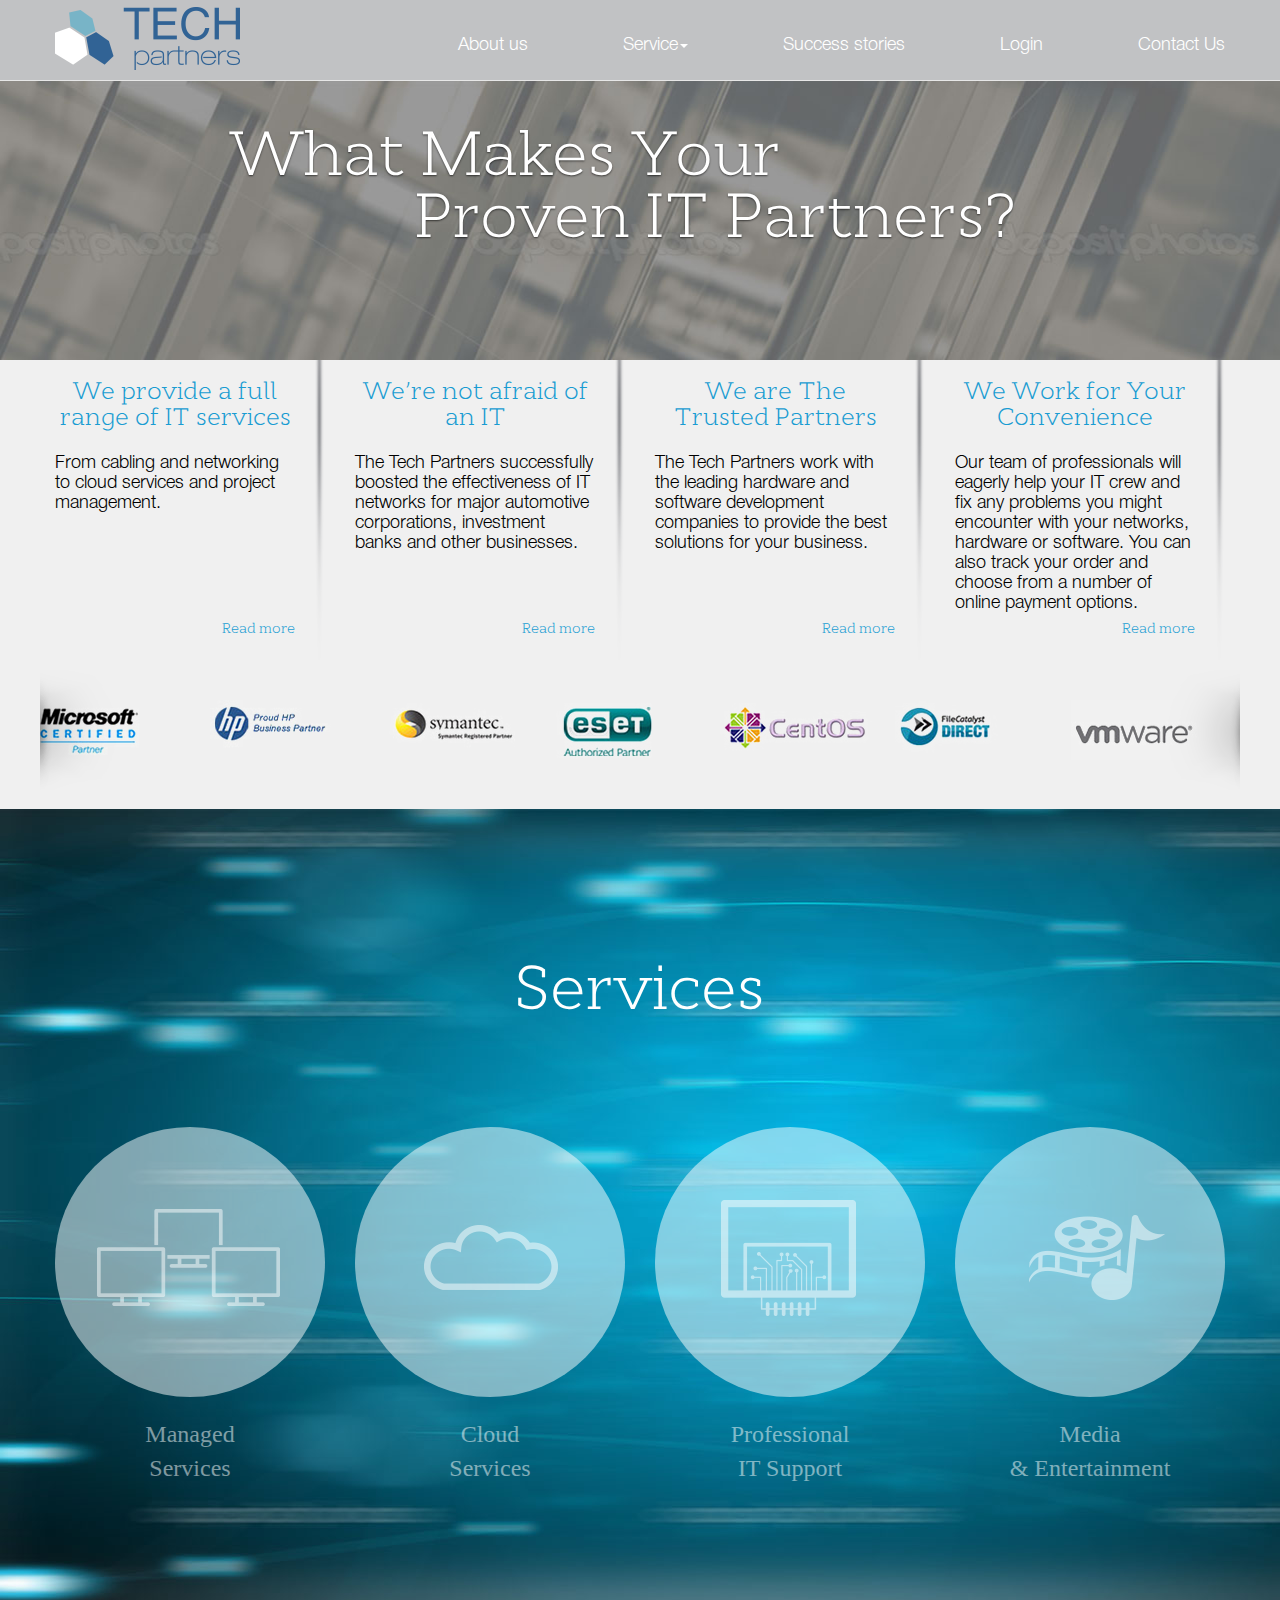
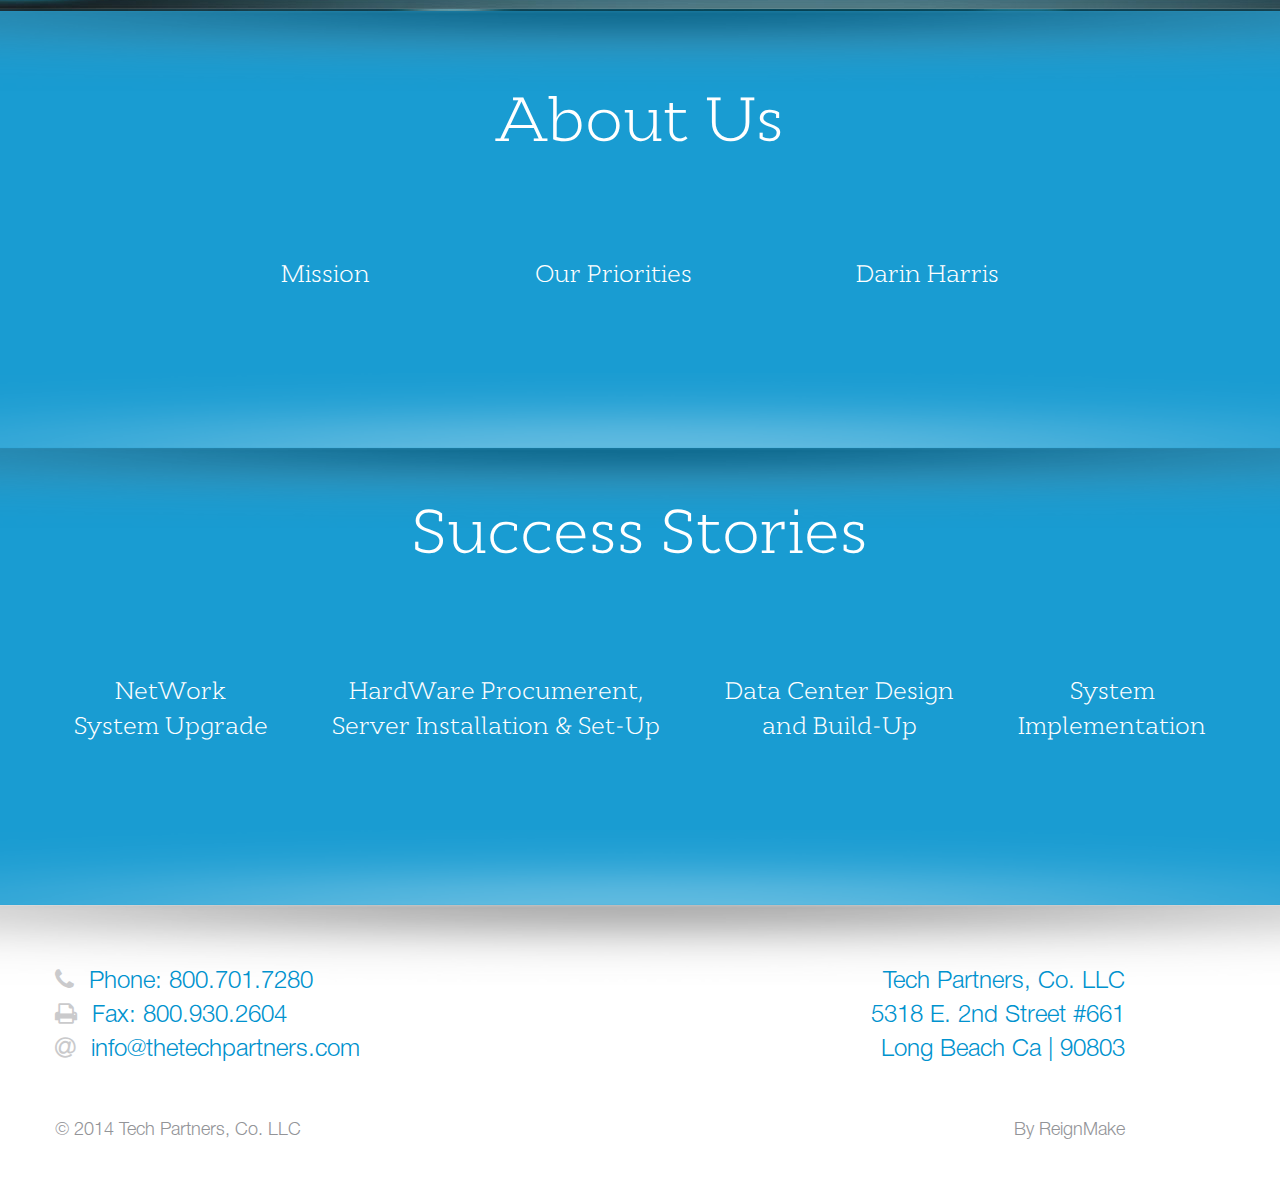
==== index.html @ 950ab68a "links" ====
<!DOCTYPE html>
<html lang="en">
  <head>
    <meta charset="utf-8">
    <meta http-equiv="X-UA-Compatible" content="IE=edge">
    <meta name="viewport" content="width=device-width, initial-scale=1">
    <title>homepage</title>

    <!-- Bootstrap -->
    <link href="css/bootstrap.min.css" rel="stylesheet">
<link href="css/style.css" rel="stylesheet">
<link href="css/animate.css" rel="stylesheet">
<link href="css/flexslider.css" rel="stylesheet">
<link href="css/yamm.css" rel="stylesheet">
<!-- Custom styles for this template -->
    <link href="css/carousel/carousel.css" rel="stylesheet">
<link href="http://maxcdn.bootstrapcdn.com/font-awesome/4.2.0/css/font-awesome.min.css" rel="stylesheet">
    <!-- HTML5 Shim and Respond.js IE8 support of HTML5 elements and media queries -->
    <!-- WARNING: Respond.js doesn't work if you view the page via file:// -->
    <!--[if lt IE 9]>
      <script src="https://oss.maxcdn.com/html5shiv/3.7.2/html5shiv.min.js"></script>
      <script src="https://oss.maxcdn.com/respond/1.4.2/respond.min.js"></script>
    <![endif]-->
  </head>
  <body>
    <div class="page">
		<div class="menu-fixed">
		<nav class="navbar yamm navbar-default navbar-fixed-top" role="navigation">
		  <div class="container">
			<!-- Brand and toggle get grouped for better mobile display -->
			<div class="navbar-header">
			  <button type="button" class="navbar-toggle collapsed" data-toggle="collapse" data-target="#bs-example-navbar-collapse-1">
				<span class="sr-only">Toggle navigation</span>
				<span class="icon-bar"></span>
				<span class="icon-bar"></span>
				<span class="icon-bar"></span>
			  </button>
			  <a class="navbar-brand" href="index.html"><img src="images/logo.png" /></a>
			</div>

			<!-- Collect the nav links, forms, and other content for toggling -->
			<div class="collapse navbar-collapse" id="bs-example-navbar-collapse-1">
			 
			  <ul class="nav navbar-nav navbar-right">
				<li><a href="about_us.html">About us</a></li>
				<li class="dropdown yamm-fw">
				  <a href="#" class="dropdown-toggle" data-toggle="dropdown">Service<span class="caret"></span></a>
				  <ul class="dropdown-menu" role="menu">
					<li>
						<div class="row">
							<div class="col-sm-3">
								<h3>Managed Services</h3>
								<ul>
									<li><a href="#">Network Assessment</a></li>
									<li><a href="#">Back-Up Systems</a></li>
									<li><a href="#">Network / Server Monitoring & Maintenance</a></li>
									<li><a href="#">IT Administration</a></li>
									
								</ul>
							</div>
							<div class="col-sm-3">
								<h3>Cloud Services</h3>
								<ul>
									<li><a href="#">Email Hosting</a></li>
									<li><a href="#">Web Hosting</a></li>
									<li><a href="#">Mobile Hosting</a></li>
									<li><a href="#">Apps Hosting</a></li>
									<li><a href="#">Amazon EC2 Instances</a></li>
									<li><a href="#">Amazon Transcoding Services</a></li>
									<li><a href="#">Amazon management</a></li>
									
								</ul>
							</div>
							<div class="col-sm-3">
								<h3>Professional IT Support</h3>
								<ul>
									<li><a href="#">Audit & Review</a></li>
									<li><a href="#">Server Virtualization</a></li>
									<li><a href="#">Cabling & Netwotk Building</a></li>
									<li><a href="#">Firewalls & Network Intrusions</a></li>
									<li><a href="#">Enterprise Project Management</a></li>
									<li><a href="#">Microsoft SharePoint</a></li>
									<li><a href="#">Custom Apps Development</a></li>
									<li><a href="#">Accounting package integration</a></li>
									<li><a href="#">Data center moving</a></li>
									<li><a href="#">Data center construction</a></li>
									<li><a href="#">Mobile app development</a></li>
								</ul>
							</div>
							<div class="col-sm-3">
								<h3>Media & Entertainment</h3>
								<ul>
									<li><a href="#">Pre/Post Production Apps</a></li>
									<li><a href="#">AVID WorkFlow</a></li>
									<li><a href="#">Scheduling & Asset Management Software</a></li>
									
								</ul>
							</div>
						</div>
					
					</li>
				  </ul>
				</li>
				<li><a href="#">Success stories</a></li>
				<li><a href="#">Login</a></li>
				<li><a href="#">Contact Us</a></li>
			  </ul>
			</div><!-- /.navbar-collapse -->
		  </div><!-- /.container-fluid -->
		</nav>
		</div>
<!-- slider start -->
<div class="slider">
	<div id="myCarousel" class="carousel slide" data-ride="carousel">
      <!-- Indicators -->
      <!--<ol class="carousel-indicators">
        <li data-target="#myCarousel" data-slide-to="0" class="active"></li>
        <li data-target="#myCarousel" data-slide-to="1"></li>
        <li data-target="#myCarousel" data-slide-to="2"></li>
      </ol>-->
      <div class="carousel-inner">
        <div class="item active">
          <img src="images/slide1.jpg" alt="First slide">
          <div class="container">
            <div class="carousel-caption animated fadeInDown">
              <h1>What Makes Your<br />                                 
					<span>Proven IT Partners?</span></h1>
              
            </div>
          </div>
        </div>
        <div class="item">
          <img src="images/slide1.jpg" alt="Second slide">
          <div class="container">
            <div class="carousel-caption animated fadeInDown">
              <h1>Another example headline.</h1>
              
            </div>
          </div>
        </div>
        <div class="item">
          <img src="images/slide1.jpg" alt="Third slide">
          <div class="container">
            <div class="carousel-caption animated fadeInDown">
              <h1>Another example headline.</h1>
            </div>
          </div>
        </div>
      </div>
     <!-- <a class="left carousel-control" href="#myCarousel" role="button" data-slide="prev"><span class="glyphicon glyphicon-chevron-left"></span></a>
      <a class="right carousel-control" href="#myCarousel" role="button" data-slide="next"><span class="glyphicon glyphicon-chevron-right"></span></a>-->
    </div><!-- /.carousel -->
</div>
	<section class="column-4">
		<div class="container">
		<div class="row">
			<div class="col-sm-3">
				<div class="column-inner">
				<h3>We provide a full range of IT services</h3>
				<p>From cabling and networking to cloud services and project management.</p>
				<div class="readmore">
					<a href="#">Read more</a>
				</div>
				</div>
			</div>
			<div class="col-sm-3">
			<div class="column-inner">
				<h3>We’re not afraid of an IT</h3>
				<p>The Tech Partners successfully boosted the effectiveness of IT networks for major automotive corporations, investment banks and other businesses.</p>
				<div class="readmore">
					<a href="#">Read more</a>
				</div>
			</div>
			</div>
			<div class="col-sm-3">
			<div class="column-inner">
				<h3>We are The Trusted Partners</h3>
				<p>The Tech Partners work with the leading hardware and software development companies to provide the best solutions for your business.</p>
				<div class="readmore">
					<a href="#">Read more</a>
				</div>
			</div>
			</div>
			<div class="col-sm-3">
			<div class="column-inner">
				<h3>We Work for Your Convenience</h3>
				<p>Our team of professionals will eagerly help your IT crew and fix any problems you might encounter with your networks, hardware or software.
You can also track your order and choose from a number of online payment options.</p>
				<div class="readmore">
					<a href="#">Read more</a>
				</div>
			</div>
			</div>
		</div>
		</div>
		<!-- brand start -->
		<div class="container">
			<div class="row">
			<div class="slider-wrap">
				<!-- Place somewhere in the <body> of your page -->
					<div class="flexslider">
					  <ul class="slides">
						<li>
						  <img src="images/partners/ms.png" />
						</li>
						<li>
						  <img src="images/partners/hp.png" />
						</li>
						<li>
						 <img src="images/partners/sym.png" />
						</li>
						<li>
						  <img src="images/partners/nod.png" />
						</li>
						<li>
						  <img src="images/partners/centos.png" />
						</li>
						<li>
						  <img src="images/partners/direct.png" />
						</li>
						<li>
						  <img src="images/partners/vm.png" />
						</li>
						<li>
						  <img src="images/partners/sw.png" />
						</li>
						<li>
						  <img src="images/partners/dell.png" />
						</li>
						<!-- items mirrored twice, total of 12 -->
					  </ul>
					  <div class="shadow-l"></div>
					  <div class="shadow-r"></div>
					</div>
			</div>
			</div>
		</div>
	</section>	
	<section class="service">
		<div class="container">
			<div class="row">
				<h2>Services</h2>
				<div class="col-sm-3">
					<div class="s-inner">
						<div class="r-block"><a href="#"><img src="images/managed.png" /></a></div>
						<div class="s-name">
							<a href="#">Managed<br /> Services</a>
						</div>
					</div>
				</div>
				<div class="col-sm-3">
					<div class="s-inner">
						<div class="r-block"><a href="#"><img src="images/cloud.png" /></a></div>
						<div class="s-name">
							<a href="#">Cloud <br />Services</a>
						</div>
					</div>
				</div>
				<div class="col-sm-3">
					<div class="s-inner">
						<div class="r-block"><a href="#"><img src="images/it.png" /></a></div>
						<div class="s-name">
							<a href="#">Professional<br />IT Support</a>
						</div>
					</div>
				</div>
				<div class="col-sm-3">
					<div class="s-inner">
						<div class="r-block"><a href="#"><img src="images/media.png" /></a></div>
						<div class="s-name">
							<a href="#">Media<br />& Entertainment</a>
						</div>
					</div>
				</div>
			</div>
		</div>
	</section>
	<section class="about-section">
	<div class="a-shadow"></div>
	<div class="container">
	<div class="row">
		<div class="about">
			<h2>About Us</h2>
			<div class="a-link"><a href="#">Mission</a></div>
			<div class="a-link"><a href="#">Our Priorities</a></div>
			<div class="a-link"><a href="#">Darin Harris</a></div>
		</div>
		
	</div>
	</div>
	<div class="a-light"></div>
	<div class="s-story">
	
		<div class="container">
			<div class="row">
				<h2>Success Stories</h2>
				<div class="s-link"><a href="#">NetWork <br />System Upgrade</a></div>
			<div class="s-link"><a href="#">HardWare Procumerent,<br />Server Installation & Set-Up</a></div>
			<div class="s-link"><a href="#">Data Center Design<br />and Build-Up</a></div>
			<div class="s-link"><a href="#">System<br />Implementation</a></div>
			</div>
		</div>
		<div class="a-light"></div>
	</div>
	</section>
	<section class="bottom">
		<div class="footer">
			<div class="container">
				<div class="row">
					<div class="col-sm-6">
						<div class="f-col">
							<p><i class="fa fa-phone"></i>Phone: 800.701.7280</p>
							<p><i class="fa fa-print"></i>Fax: 800.930.2604</p>
							<p><i class="fa fa-at"></i>info@thetechpartners.com</p>
							<div class="copy">© 2014 Tech Partners, Co. LLC</div>
						</div>
					</div>
					<div class="col-sm-6">
						<div class="f-col right">
							<p>Tech Partners, Co. LLC</p>
							<p>5318 E. 2nd Street #661</p>
							<p>Long Beach Ca | 90803</p>
							<div class="by">By ReignMake</div>
						</div>
					</div>
				</div>
			</div>
		</div>
	</section>

</div><!-- .page -->

    <!-- jQuery (necessary for Bootstrap's JavaScript plugins) -->
    <script src="https://ajax.googleapis.com/ajax/libs/jquery/1.11.1/jquery.min.js"></script>
	<script type="text/javascript" src="js/jquery.flexslider.js"></script>
    <!-- Include all compiled plugins (below), or include individual files as needed -->
    <script src="js/bootstrap.min.js"></script>
	
	<script src="js/script.js"></script>
  </body>
</html>
---- css/style.css ----
@font-face {
  font-family: 'CSP_light';
  src: url('../fonts/CynthoSlabPro-Light.otf'); /* IE9 Compat Modes */
}
@@font-face {
  font-family: 'CSP_EL';
  src: url('../fonts/CynthoSlabPro-ExtraLight.otf'); /* IE9 Compat Modes */
}
@@font-face {
  font-family: 'CSP_SB';
  src: url('../fonts/CynthoSlabPro-SemiBold.otf'); /* IE9 Compat Modes */
}
@font-face {
    font-family: HelveticaNeueL; /* Имя шрифта */
    src: url(../fonts/HelveticaNeueCyr-Light.otf); /* Путь к файлу со шрифтом */
   }
   
html,body,body div,span,object,iframe,h1,h2,h3,h4,h5,h6,p,blockquote,pre,abbr,address,cite,code,del,dfn,em,img,ins,kbd,q,samp,small,strong,sub,sup,var,b,i,dl,dt,dd,ol,ul,li,fieldset,form,label,legend,table,caption,tbody,tfoot,thead,tr,th,td,article,aside,canvas,details,figcaption,figure,footer,header,hgroup,menu,nav,section,summary,time,mark,audio,video{border:0;font-size:100%;vertical-align:baseline;margin:0;padding:0}article,aside,details,figcaption,figure,footer,header,hgroup,menu,nav,section{display:block}blockquote,q{quotes:none}blockquote:before,blockquote:after,q:before,q:after{content:none}ins{background-color:#ff9;color:#000;text-decoration:none}mark{background-color:#ff9;color:#000;font-style:italic;font-weight:700}del{text-decoration:line-through}abbr[title],dfn[title]{border-bottom:1px dotted;cursor:help}table{border-collapse:collapse;border-spacing:0}hr{display:block;height:1px;border:0;border-top:1px solid #ccc;margin:1em 0;padding:0}input,select{vertical-align:middle}
 
/* Minimal base styles
More Info: https://github.com/paulirish/html5-boilerplate/blob/362d0b7/css/style.css
*/
html{-ms-text-size-adjust:100%;-webkit-text-size-adjust:100%;overflow-y:scroll}
a:link{-webkit-tap-highlight-color:#FF5E99}
a:hover,a:active{outline:none}
a,a:active,a:visited{color:#607890}
a:hover{color:#036}
ul,ol{margin-left:2em}
ol{list-style-type:decimal}
nav ul,nav li{list-style:none;list-style-image:none;margin:0}
small{font-size:85%}
b,strong,th{font-weight:700}
td{vertical-align:top}
sub,sup{font-size:75%;line-height:0;position:relative}
sup{top:-.5em}
sub{bottom:-.25em}
pre{padding:15px;white-space:pre-wrap;word-wrap:break-word}
.ie6 legend,.ie7 legend{margin-left:-7px}
button,input,select,textarea{font-family:sans-serif;font-size:100%;margin:0;overflow:visible;vertical-align:baseline;width:auto}
textarea{overflow:auto;vertical-align:text-top}
label,input[type=button],input[type=submit],input[type=image],button{cursor:pointer}
input::-moz-focus-inner,button::-moz-focus-inner{border:0;padding:0}
input:invalid,textarea:invalid{-moz-box-shadow:0 0 5px red;-webkit-box-shadow:0 0 5px red;border-radius:1px;box-shadow:0 0 5px red}
.no-boxshadow input:invalid,.no-boxshadow textarea:invalid{background-color:#f0dddd}
.ie7 img{-ms-interpolation-mode:bicubic}
 
/* ------------------------- Backgrounds */
/*body {background:url("../images/im_bg.gif") left top repeat;}*/
 
/* ------------------------- Generic */
body {
    /*color:#ffffff;*/
	
}
.clear {clear:both;}
img { /* Needed for mobile */
    display:block;
    margin-left:auto;
    margin-right:auto;
    max-width:100%;
}
 
/* ------------------------- Typography */
strong {font-weight:bold;}
p {}
h1 {}
h2 {}
h3 {}
h4 {}
h5 {}
h6 {}
address {}
pre, code {font-family: monospace;}
 
/* Links */
a, a:visited, a:active {}
a:hover {}
 
/* ------------------------- Forms */
input {}
select {}
label {}
 
/* ------------------------- Lists */
 
/* ------------------------- Layout */
.navbar-default{
	background:#c1c2c4;
	min-height:80px;
}
.navbar-default .navbar-nav>li>a{
	padding-top: 35px;
padding-left: 80px;
color:#fff;
font-family: HelveticaNeueL;
font-size:18px;
}
.navbar-default .navbar-nav>li>a:hover{
	color:#0092ce;
}
.navbar-default .navbar-nav>.open>a, .navbar-default .navbar-nav>.open>a:hover, .navbar-default .navbar-nav>.open>a:focus{
	background:transparent;
	color:#0092ce;
}
.dropdown-menu{
	background-color:#35a2d0;
	padding:20px 60px;
}
.dropdown-menu>li>a{
	color:#fff;
	font-size:16px;
	font-family: HelveticaNeueL;
}
.dropdown-menu>li>a:hover, .dropdown-menu>li>a:focus{
	color: #262626;
text-decoration: none;
background-color: transparent;
}
.navbar-nav>li>.dropdown-menu li ul{
	list-style:initial;
	list-style-type:square;
}
.navbar-nav>li>.dropdown-menu li ul li{
	list-style:initial;
	list-style-type:disk;
	color:#fff;
	padding:10px 0px;
}
.navbar-nav>li>.dropdown-menu li ul li a{
	color:#fff;
	font-size:16px;
	font-family: HelveticaNeueL;
	line-height:16px;
}
.navbar-nav>li>.dropdown-menu li h3{
	color:#fff;
	font-size:24px;
	font-family: 'CSP_light';
	display:block;
	height:65px;
	line-height:20px;
}
.slider{
	position:relative;
	margin-top:80px;
}
.shadow-l, .shadow-r{
	position:absolute;
	z-index:99;
	width:80px;
	height:140px;
	
}
.shadow-l{
	background:url(../images/shadow-l.png)no-repeat;
	left:0px;
	top: 10px;
}
.shadow-r{
	background:url(../images/shadow-r.png)no-repeat;
	right:0px;
	top: 10px;
}
.carousel-caption{
top:10%;
text-align:left;
	
}
.carousel-caption h1{
	color:#fff;
	font-size:62px;
	font-family: 'CSP_light';
	line-height:62px;
	padding-left: 10%;
}
.carousel-caption h1 span{
	padding-left:20%;
}
.column-4{
	background:#f0f0f0;
}
.column-inner{
	background:url(../images/inner-stripe.png)no-repeat right top;
	padding-right:30px;
	padding-top:20px;
	min-height:300px;
	position:relative;
}
.column-inner h3{
	font-size:24px;
	color:#199cd2;
	text-align:center;
	font-family: 'CSP_light';
	margin-bottom:20px;
}
.column-inner p{
	color:#000;
	font-size:18px;
	 font-family: HelveticaNeueL;
	 line-height:20px;
}
.readmore{
	position:absolute;
	bottom:20px;
	right:30px;
}
.readmore a{
	font-size:14px;
	font-family: 'CSP_light';
	color:#199cd2;
}
.slider-wrap {
overflow: hidden;
}
.service{
	background:url(../images/service-bg.jpg);
	padding-top:150px;
	padding-bottom:125px;
}
.service h2{
	font-size:62px;
	text-align:center;
	color:#fff;
	font-family: 'CSP_light';
	font-weight:normal;
	margin-bottom:100px;
}
.r-block{
	background:rgba(255,255,255,0.5);
	border-radius:50%;
	max-width:270px;
	max-height:270px;
	height:270px;
	margin:0px auto;
}
.r-block img{
	opacity:0.5;
	max-width:100%;
}
.s-name{
	text-align:center;
	margin-top:20px;
}
.s-name a{
	color:rgba(255,255,255,0.5);
	font-size:24px;
	font-family: 'CSP_SB';
}
.s-name a:hover{
	text-decoration:none;
}
.s-inner:hover .r-block img{
	opacity:1;
}
.s-inner:hover .s-name a{
	color:rgba(255,255,255,1);
}
.about-section{
	background:#199cd2;
	padding-top:130px;
}
.a-shadow{
	background:url(../images/a-shadow.png)no-repeat center top;
	margin-top:-130px;
	height:80px;
	width:100%;
}
.about{
	text-align:center;
	
}
.a-light{
	background:url(../images/light.png)no-repeat center bottom;
	height:80px;
	}
.about h2{
	font-size:62px;
	text-align:center;
	color:#fff;
	font-family: 'CSP_light';
	font-weight:300;
	margin-bottom: 25px;
	
}
.a-link{
	display:inline-block;
	padding:75px 0px;
}
.a-link a{
	color:#fff;
	font-size:24px;
	font-family: 'CSP_light';
	padding:0px 80px;
}
.a-link a:hover{text-decoration:none;}
.a-link:hover{
	background:url(../images/a-hover.png)no-repeat center bottom;
	
}
.s-story{
	padding-top:55px;
	background:url(../images/a-shadow.png)no-repeat center top;
	text-align:center;
	padding-bottom:20px;
}
.s-story .a-light{
	margin-bottom:-20px;
}
.s-story h2{
	font-size:62px;
	text-align:center;
	color:#fff;
	font-family: 'CSP_light';
	font-weight:300;
	margin-bottom: 25px;
}
.s-link{
	display:inline-block;
	padding:80px 30px;
	text-align:center;
}
.s-link:hover{
	background:url(../images/s-hover.png)no-repeat center bottom;
}
.s-link a{
	color:#fff;
	font-size:24px;
	font-family: 'CSP_light';
	
}
.s-link a:hover{text-decoration:none;}
.a-content{
	margin-top:80px;
	overflow:hidden;
}
.a-wrap{
	overflow:hidden;
	padding-top:70px;
	padding-bottom:200px;
	height: 715px;
	position:relative;
}
.a-wrap h2{
	text-align:center;
	font-size:62px;
	color:#199cd2;
	font-family: 'CSP_light';
	margin-bottom:100px;
}
.a-wrap p{
	font-size:24px;
	color:#010101;
	font-family: HelveticaNeueL;
	line-height:24px;
}
.a-left{
	background:url(../images/a-wrap-bg-l.png)no-repeat left top;
}
.a-right{
	background:url(../images/a-wrap-bg-r.png)no-repeat right top;
}
.ab-shadow{
	background:url(../images/ab-shadow.png)no-repeat center top;
	
	height:80px;
	width:100%;
}
.a-ligth{
	background:url(../images/ab-light.png)no-repeat center bottom;
	height:200px;
	margin-top:-200px;
	position:relative;
}
.bottom{
	min-height:200px;
	background:url(../images/a-shadow.png)no-repeat center top;
}
.footer{
	padding-top:60px;
}
.f-col p{
	font-size:24px;
	font-family: HelveticaNeueL;
	color:#0092ce;
}
.f-col p .fa{
	color:#cacacc;
	margin-right:15px;
}
.f-col.right{
	text-align:right;
	padding-right:100px;
}
.copy, .by{
	margin-top:50px;
	color:#939498;
	font-size:18px;
	font-family: HelveticaNeueL;
}
/* ------------------------- Popups */
 
/* ------------------------- Media Queries */
 
/* ---------------------------------------------------------------------------- */
/* MEDIA QUERIES -------------------------------------------------------------- */
/* ---------------------------------------------------------------------------- */
 
/**
 * Print styles.
 *
 * Inlined to avoid required HTTP connection: www.phpied.com/delay-loading-your-print-css/
 */
@media print {
  * { background: transparent !important; color: black !important; text-shadow: none !important; filter:none !important;
  -ms-filter: none !important; } /* Black prints faster: sanbeiji.com/archives/953 */
  a, a:visited { color: #444 !important; text-decoration: underline; }
  a[href]:after { content: " (" attr(href) ")"; }
  abbr[title]:after { content: " (" attr(title) ")"; }
  .ir a:after, a[href^="javascript:"]:after, a[href^="#"]:after { content: ""; }  /* Don't show links for images, or javascript/internal links */
  pre, blockquote { border: 1px solid #999; page-break-inside: avoid; }
  thead { display: table-header-group; } /* css-discuss.incutio.com/wiki/Printing_Tables */
  tr, img { page-break-inside: avoid; }
  img { max-width: 100% !important; }
  @page { margin: 0.5cm; }
  p, h2, h3 { orphans: 3; widows: 3; }
  h2, h3{ page-break-after: avoid; }
}
@media (min-width: 768px){


}
@media (min-width: 992px){

	
}
 @media (min-width: 1200px){
	
	
 }
 
/* Smartphones (portrait) ----------- */
@media only screen 
and (max-width : 320px) {
    /* Styles */
 .a-left, .a-right{background:none;}
}

 
/* Smartphones (landscape) ----------- */
@media only screen 
and (min-width : 321px)
and (max-width : 480px) {
    /* Styles */
	.a-left, .a-right{background:none;}
}
 
/* iPads (portrait) ----------- */
@media only screen 
and (min-width : 481px)
and (max-width : 768px) {
    /* Styles */
.a-left, .a-right{background:none;}
 
 
}

 
/* iPads (landscape) ----------- */
@media only screen 
and (min-width : 769px) 
and (max-width : 1024px) {
    /* Styles */
 
}
 
/* Larger screens ----------- */
@media only screen 
and (min-width : 1024px) {
    /* Styles */
 	
}
---- css/yamm.css ----
/*!
 * Yamm!3 - Yet another megamenu for Bootstrap 3
 * http://geedmo.github.com/yamm3
 * 
 * @geedmo - Licensed under the MIT license
 */
.yamm .nav,
.yamm .collapse,
.yamm .dropup,
.yamm .dropdown {
  position: static;
}
.yamm .container {
  position: relative;
}
.yamm .dropdown-menu {
  left: auto;
}
.yamm .yamm-content {
  padding: 20px 30px;
}
.yamm .dropdown.yamm-fw .dropdown-menu {
  left: 0;
  right: 0;
}
---- css/carousel/carousel.css ----
/* GLOBAL STYLES
-------------------------------------------------- */
/* Padding below the footer and lighter body text */

body {
  padding-bottom: 40px;
  color: #5a5a5a;
}



/* CUSTOMIZE THE NAVBAR
-------------------------------------------------- */

/* Special class on .container surrounding .navbar, used for positioning it into place. */
.navbar-wrapper {
  position: absolute;
  top: 0;
  right: 0;
  left: 0;
  z-index: 20;
}

/* Flip around the padding for proper display in narrow viewports */
.navbar-wrapper > .container {
  padding-right: 0;
  padding-left: 0;
}
.navbar-wrapper .navbar {
  padding-right: 15px;
  padding-left: 15px;
}
.navbar-wrapper .navbar .container {
  width: auto;
}


/* CUSTOMIZE THE CAROUSEL
-------------------------------------------------- */

/* Carousel base class */
.carousel {
  height: 280px;
  
}
/* Since positioning the image, we need to help out the caption */
.carousel-caption {
  z-index: 10;
}

/* Declare heights because of positioning of img element */
.carousel .item {
  height: 280px;
  background-color: #777;
}
.carousel-inner > .item > img {
  position: absolute;
  top: 0;
  left: 0;
  min-width: 100%;
  height: 280px;
}



/* MARKETING CONTENT
-------------------------------------------------- */

/* Center align the text within the three columns below the carousel */
.marketing .col-lg-4 {
  margin-bottom: 20px;
  text-align: center;
}
.marketing h2 {
  font-weight: normal;
}
.marketing .col-lg-4 p {
  margin-right: 10px;
  margin-left: 10px;
}


/* Featurettes
------------------------- */

.featurette-divider {
  margin: 80px 0; /* Space out the Bootstrap <hr> more */
}

/* Thin out the marketing headings */
.featurette-heading {
  font-weight: 300;
  line-height: 1;
  letter-spacing: -1px;
}



/* RESPONSIVE CSS
-------------------------------------------------- */

@media (min-width: 768px) {

  /* Navbar positioning foo */
  .navbar-wrapper {
    margin-top: 20px;
  }
  .navbar-wrapper .container {
    padding-right: 15px;
    padding-left: 15px;
  }
  .navbar-wrapper .navbar {
    padding-right: 0;
    padding-left: 0;
  }

  /* The navbar becomes detached from the top, so we round the corners */
  .navbar-wrapper .navbar {
    border-radius: 4px;
  }

  /* Bump up size of carousel content */
  .carousel-caption p {
    margin-bottom: 20px;
    font-size: 21px;
    line-height: 1.4;
  }

  .featurette-heading {
    font-size: 50px;
  }
}

@media (min-width: 992px) {
  .featurette-heading {
    margin-top: 120px;
  }
}
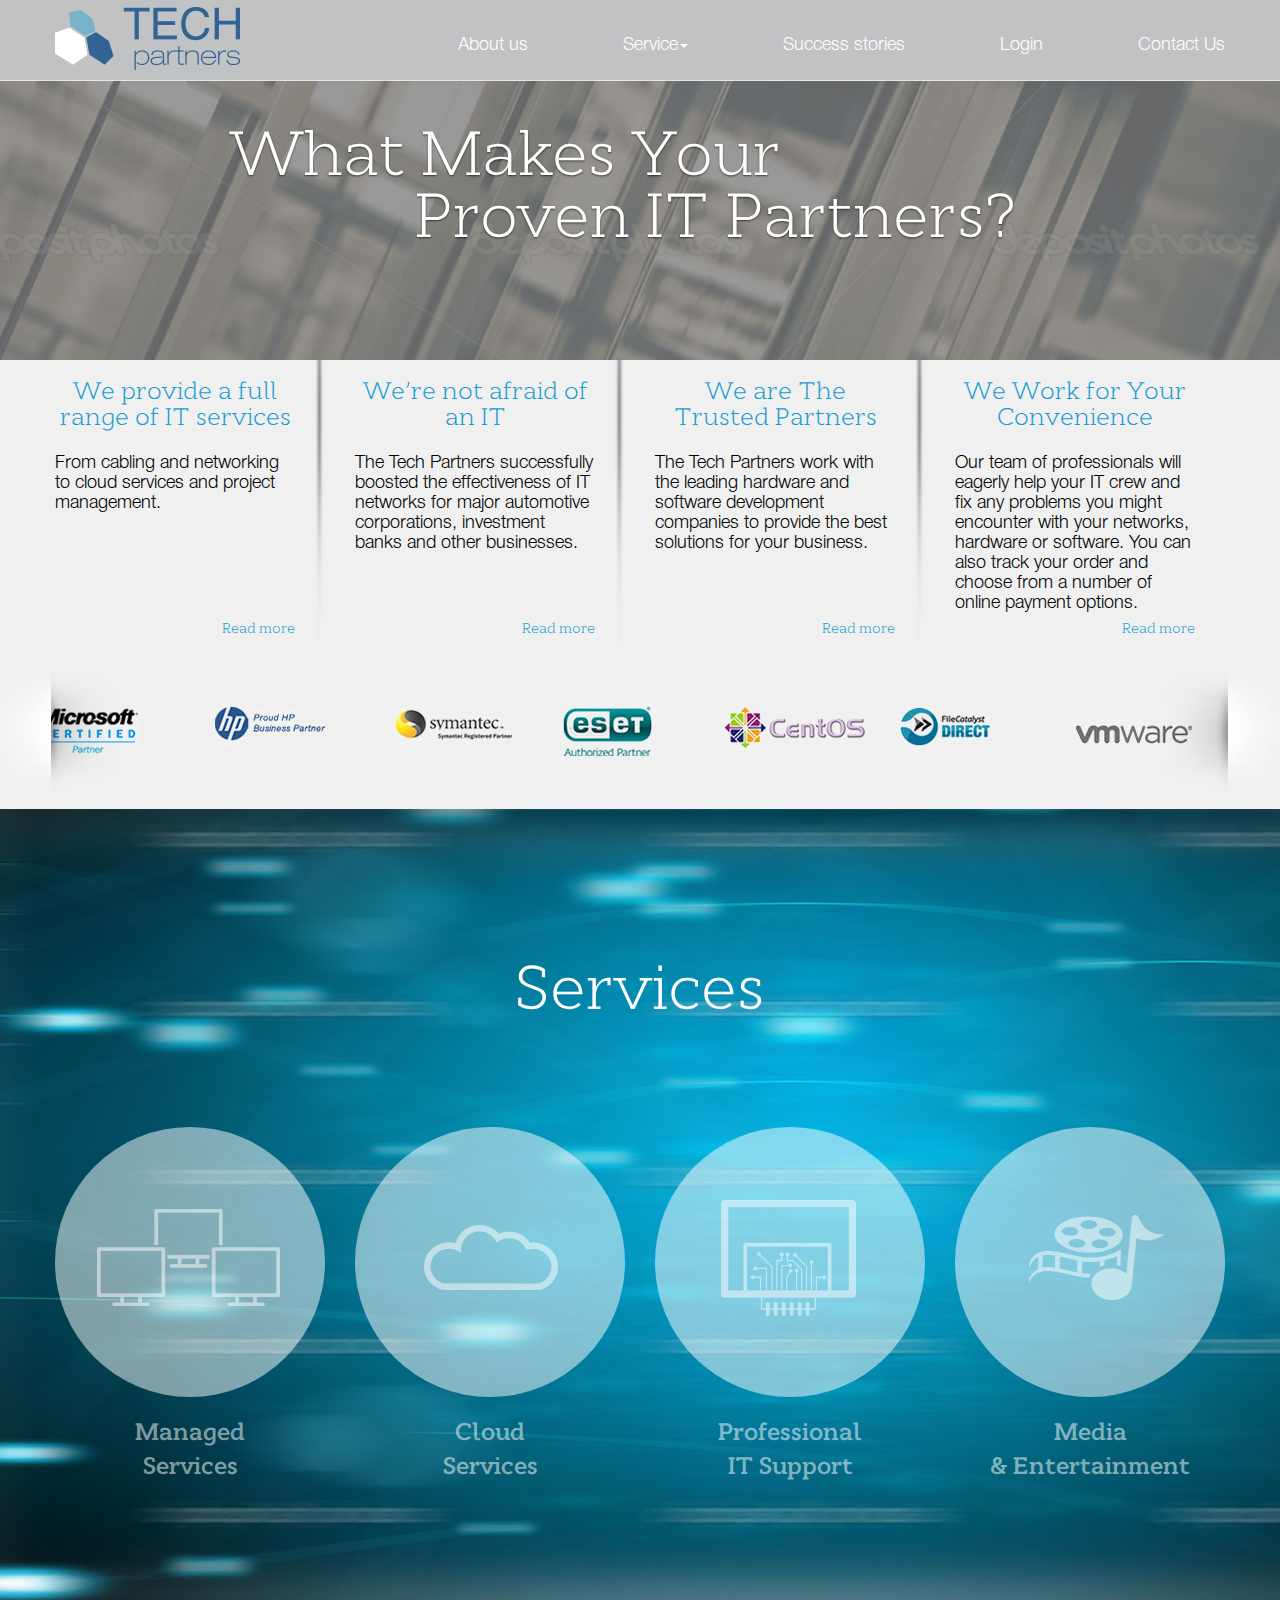
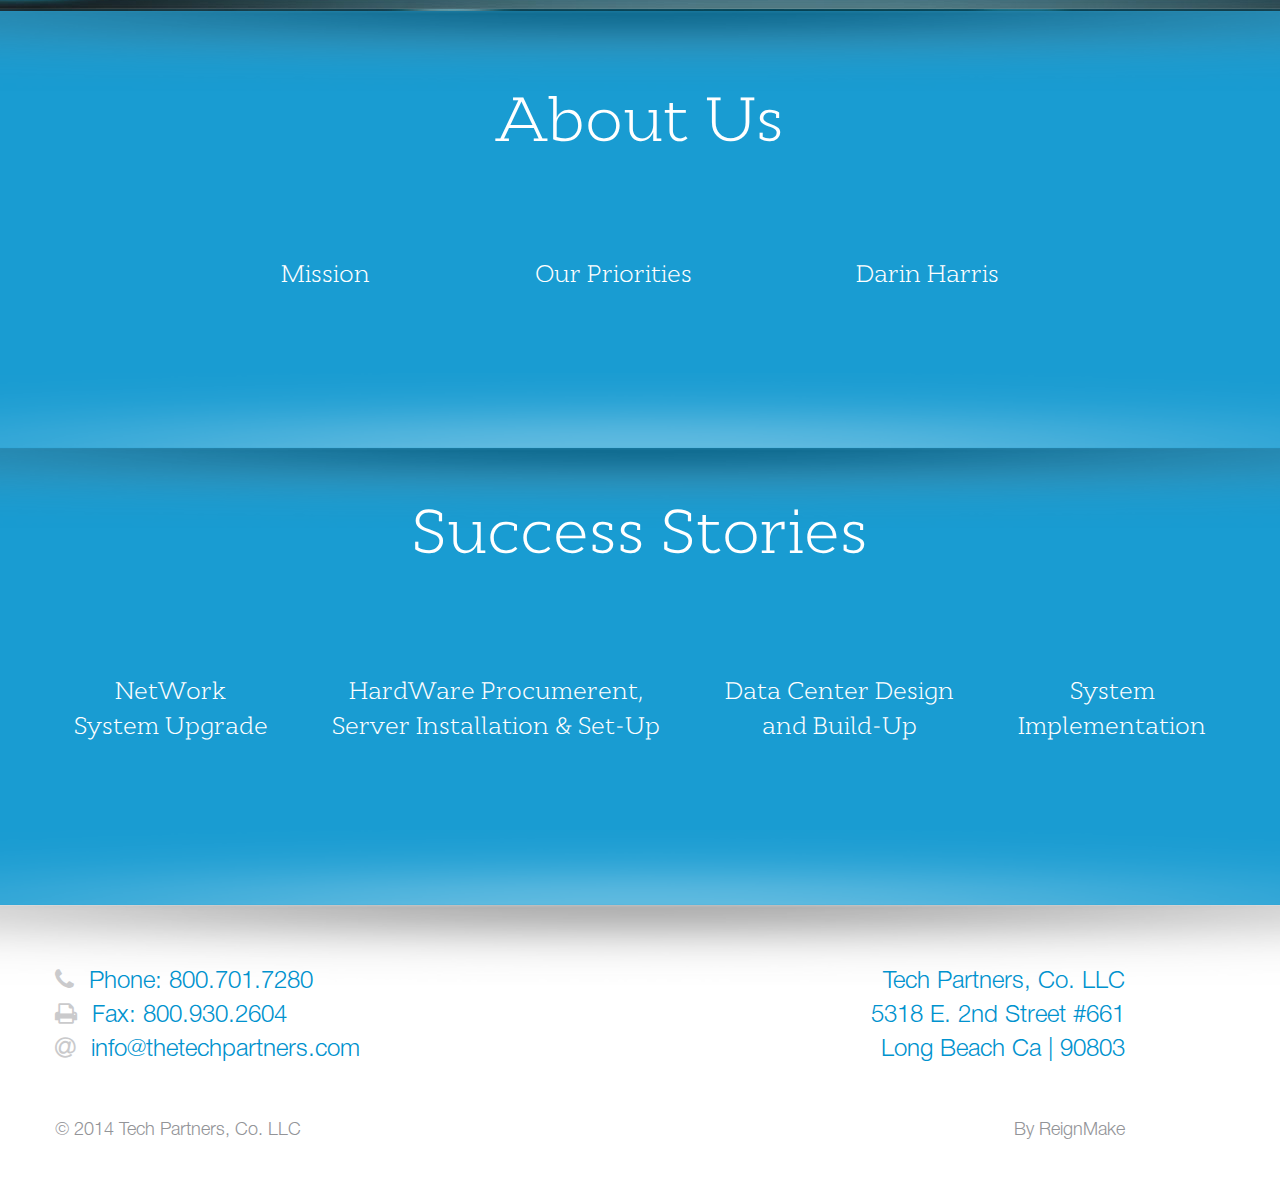
==== commit 51e1b5f5: "fix" ====
--- a/index.html
+++ b/index.html
@@ -44,7 +44,7 @@
 			  <ul class="nav navbar-nav navbar-right">
 				<li><a href="about_us.html">About us</a></li>
 				<li class="dropdown yamm-fw">
-				  <a href="#" class="dropdown-toggle" data-toggle="dropdown">Service<span class="caret"></span></a>
+				  <a href="#" class="dropdown-toggle" data-toggle="dropdown" data-hover="dropdown">Service<span class="caret"></span></a>
 				  <ul class="dropdown-menu" role="menu">
 					<li>
 						<div class="row">
@@ -101,9 +101,9 @@
 					</li>
 				  </ul>
 				</li>
-				<li><a href="#">Success stories</a></li>
+				<li><a href="story.html">Success stories</a></li>
 				<li><a href="#">Login</a></li>
-				<li><a href="#">Contact Us</a></li>
+				<li><a href="contacts.html">Contact Us</a></li>
 			  </ul>
 			</div><!-- /.navbar-collapse -->
 		  </div><!-- /.container-fluid -->
@@ -182,7 +182,7 @@
 			</div>
 			</div>
 			<div class="col-sm-3">
-			<div class="column-inner">
+			<div class="column-inner last">
 				<h3>We Work for Your Convenience</h3>
 				<p>Our team of professionals will eagerly help your IT crew and fix any problems you might encounter with your networks, hardware or software.
 You can also track your order and choose from a number of online payment options.</p>
@@ -193,7 +193,7 @@
 			</div>
 		</div>
 		</div>
-		<!-- brand start -->
+		<!-- brand start --><div class="brand-wrap">
 		<div class="container">
 			<div class="row">
 			<div class="slider-wrap">
@@ -229,11 +229,13 @@
 						</li>
 						<!-- items mirrored twice, total of 12 -->
 					  </ul>
-					  <div class="shadow-l"></div>
-					  <div class="shadow-r"></div>
-					</div>
-			</div>
-			</div>
+					  
+					</div>
+			</div>
+			</div>
+		</div>
+		<div class="shadow-l"></div>
+		<div class="shadow-r"></div>
 		</div>
 	</section>	
 	<section class="service">
@@ -242,9 +244,9 @@
 				<h2>Services</h2>
 				<div class="col-sm-3">
 					<div class="s-inner">
-						<div class="r-block"><a href="#"><img src="images/managed.png" /></a></div>
+						<div class="r-block"><a href="service_ms.html"><img src="images/managed.png" /></a></div>
 						<div class="s-name">
-							<a href="#">Managed<br /> Services</a>
+							<a href="service_ms.html">Managed<br /> Services</a>
 						</div>
 					</div>
 				</div>
@@ -252,7 +254,7 @@
 					<div class="s-inner">
 						<div class="r-block"><a href="#"><img src="images/cloud.png" /></a></div>
 						<div class="s-name">
-							<a href="#">Cloud <br />Services</a>
+							<a href="service_cs.html">Cloud <br />Services</a>
 						</div>
 					</div>
 				</div>
@@ -260,7 +262,7 @@
 					<div class="s-inner">
 						<div class="r-block"><a href="#"><img src="images/it.png" /></a></div>
 						<div class="s-name">
-							<a href="#">Professional<br />IT Support</a>
+							<a href="service_pis.html">Professional<br />IT Support</a>
 						</div>
 					</div>
 				</div>
@@ -268,7 +270,7 @@
 					<div class="s-inner">
 						<div class="r-block"><a href="#"><img src="images/media.png" /></a></div>
 						<div class="s-name">
-							<a href="#">Media<br />& Entertainment</a>
+							<a href="service_me.html">Media<br />& Entertainment</a>
 						</div>
 					</div>
 				</div>
@@ -335,7 +337,7 @@
 	<script type="text/javascript" src="js/jquery.flexslider.js"></script>
     <!-- Include all compiled plugins (below), or include individual files as needed -->
     <script src="js/bootstrap.min.js"></script>
-	
+	<script src="js/bootstrap-hover-dropdown.js"></script>
 	<script src="js/script.js"></script>
   </body>
 </html>--- a/css/style.css
+++ b/css/style.css
@@ -3,11 +3,11 @@
   font-family: 'CSP_light';
   src: url('../fonts/CynthoSlabPro-Light.otf'); /* IE9 Compat Modes */
 }
-@@font-face {
+@font-face {
   font-family: 'CSP_EL';
   src: url('../fonts/CynthoSlabPro-ExtraLight.otf'); /* IE9 Compat Modes */
 }
-@@font-face {
+@font-face {
   font-family: 'CSP_SB';
   src: url('../fonts/CynthoSlabPro-SemiBold.otf'); /* IE9 Compat Modes */
 }
@@ -15,7 +15,21 @@
     font-family: HelveticaNeueL; /* Имя шрифта */
     src: url(../fonts/HelveticaNeueCyr-Light.otf); /* Путь к файлу со шрифтом */
    }
-   
+@font-face {
+    font-family: HelveticaNeueM; /* Имя шрифта */
+    src: url(../fonts/HelveticaNeueCyr-Medium.otf); /* Путь к файлу со шрифтом */
+   }
+ @font-face {
+     /* Имя шрифта */
+    src: url(../fonts/HelveticaNeueCyr-LightItalic.otf ); /* Путь к файлу со шрифтом */
+   }
+ @font-face {
+    font-family: HelveticaNeueBI; /* Имя шрифта */
+    src: url(../fonts/HelveticaNeueCyr-BoldItalic.otf ); /* Путь к файлу со шрифтом */
+   }
+
+
+ 
 html,body,body div,span,object,iframe,h1,h2,h3,h4,h5,h6,p,blockquote,pre,abbr,address,cite,code,del,dfn,em,img,ins,kbd,q,samp,small,strong,sub,sup,var,b,i,dl,dt,dd,ol,ul,li,fieldset,form,label,legend,table,caption,tbody,tfoot,thead,tr,th,td,article,aside,canvas,details,figcaption,figure,footer,header,hgroup,menu,nav,section,summary,time,mark,audio,video{border:0;font-size:100%;vertical-align:baseline;margin:0;padding:0}article,aside,details,figcaption,figure,footer,header,hgroup,menu,nav,section{display:block}blockquote,q{quotes:none}blockquote:before,blockquote:after,q:before,q:after{content:none}ins{background-color:#ff9;color:#000;text-decoration:none}mark{background-color:#ff9;color:#000;font-style:italic;font-weight:700}del{text-decoration:line-through}abbr[title],dfn[title]{border-bottom:1px dotted;cursor:help}table{border-collapse:collapse;border-spacing:0}hr{display:block;height:1px;border:0;border-top:1px solid #ccc;margin:1em 0;padding:0}input,select{vertical-align:middle}
  
 /* Minimal base styles
@@ -145,10 +159,13 @@
 	position:relative;
 	margin-top:80px;
 }
+.brand-wrap {
+position: relative;
+}
 .shadow-l, .shadow-r{
 	position:absolute;
 	z-index:99;
-	width:80px;
+	width: 135px;
 	height:140px;
 	
 }
@@ -186,6 +203,9 @@
 	padding-top:20px;
 	min-height:300px;
 	position:relative;
+}
+.column-inner.last{
+	background:none;
 }
 .column-inner h3{
 	font-size:24px;
@@ -371,6 +391,231 @@
 	height:200px;
 	margin-top:-200px;
 	position:relative;
+}
+.banner{
+	margin-top:80px;
+	height:280px;
+}
+.banner-ms{
+	background:url(../images/banner-ms.jpg)no-repeat center;
+}
+.banner-pis{
+	background:url(../images/pis-banner.jpg)no-repeat center;
+}
+.banner-me{
+	background:url(../images/banner-me.jpg)no-repeat center;
+}
+.banner h1{
+	font-size:62px;
+	color:#fff;
+	font-weight:400;
+	font-family: 'CSP_light';
+	margin-top:70px;
+}
+.banner-contact{
+	background:url(../images/contact-banner.jpg)no-repeat center;
+}
+.banner-contact h1{
+	text-align:center;
+}
+.c-info{
+	padding-top:25px;
+}
+.c-info p{
+	color:#fff;
+	font-size:24px;
+	font-family: HelveticaNeueL;
+	line-height: 28px;
+}
+.grey{
+	background:#f0f0f0;
+}
+.service-inner{
+	padding-top:100px;
+	background:url(../images/ab-shadow.png)no-repeat center top;
+}
+.sidebar h3{
+	font-size:24px;
+	font-family: 'CSP_light';
+	color:#939498;
+	margin-bottom:25px;
+	
+}
+.sidebar ul{
+	margin: 0px 0px 0px 15px;
+}
+.sidebar ul li{
+	margin:12px 0px;
+	padding-right: 60px;
+}
+.sidebar ul li a{
+	color:#939498;
+	font-size:16px;
+	font-family: HelveticaNeueL;
+}
+.s-content{
+	padding-bottom:40px;
+}
+.s-content h3{
+	font-size:24px;
+	font-family: 'CSP_light';
+	color:#199cd2;
+	margin-bottom:25px;
+	text-align:center;
+}
+.s-content p, .s-content ul li{
+	font-size:18px;
+	font-family: HelveticaNeueL;
+	color:#000;
+	line-height:20px;
+	margin-bottom:25px;
+}
+.story{
+	margin-top:80px;
+	padding-top:60px;
+}
+.story-wrap{
+	margin-bottom:100px;
+}
+.story h3{
+	text-align:center;
+	font-size:62px;
+	line-height:50px;
+	color:#199cd2;
+	font-family: 'CSP_light';
+	margin-bottom:35px;
+}
+.story p{
+	font-size:18px;
+	color:#000;
+	line-height:23px;
+	font-family: HelveticaNeueL;
+	font-weight:300;
+}
+.story p strong{
+	font-family: HelveticaNeueM;
+}
+.story-right, .story-left{
+	position:relative;
+	top: -30px;
+}
+.story-right .bq{
+	position:absolute;
+	top:0px;
+	width:340px;
+}
+.story-left .bq{
+	position:absolute;
+	right:0px;
+	bottom:0px;
+	width:230px;
+}
+#netsys .bq{
+	top:20px;
+}
+#dc .bq{
+	width:230px;
+	top:20px;
+}
+#system .bq{
+	width:250px;
+}
+blockquote.style1 {
+  font-size: 16px;
+  font-family: HelveticaNeueLI;
+  font-style:italic;
+  padding: 8px;
+  margin: 5px;
+  color:#316395;
+  background-image: url(../images/bq.png);
+  background-position: top left;
+  background-repeat: no-repeat;
+  text-indent: 10px;
+  
+  text-align:center;
+  }
+  blockquote.style1 span {
+    	display: block;
+  	}
+blockquote.style1 strong{
+	font-family: HelveticaNeueBI;
+}
+.c-wrap{
+	position:relative;
+}
+.map {
+        position: relative;
+        padding-bottom: 45%;
+        height: 0;
+        overflow: hidden;
+    }
+    .map iframe {
+        position: absolute;
+        top: 0;
+        left: 0;
+        width: 100% !important;
+        height: 100% !important;
+    }
+.form-wrap{
+	position:relative;
+}
+.c-form{
+	width:300px;
+	position:absolute;
+	top:200px;
+	right:0px;
+	z-index:1;
+	
+}
+.form-group{
+	margin-bottom: 10px;
+}
+.contact-shadow{
+	position:absolute;
+	width:10px;
+	height:100%;
+	background:url(../images/contact-shadow.png)no-repeat center top;
+	top:0px;
+	right:-2px;
+	opacity:0.7;
+}
+.c-form input[type="text"]{
+	padding-left:15px;
+	color:#939498;
+	font-size:14px;
+	font-family: HelveticaNeueL;
+	border-radius:0px;
+	border:1px solid transparent;
+}
+.white-group{
+	background:#fff;
+	position:relative;
+	/*box-shadow:-5px 5px 20px rgba(0,0,0,0.3);*/
+	margin-bottom: 0px;
+}
+.wgs{
+	position: absolute;
+width: 100%;
+height: 100%;
+background: url(../images/textarea-shadow.png)no-repeat center bottom;
+top: 22px;
+left: -23px;
+}
+.white-group textarea{
+	width:100%;
+	border:1px solid transparent;
+	min-height: 140px;
+	padding-left:15px;
+	color:#939498;
+	font-size:14px;
+	font-family: HelveticaNeueL;
+}
+.btn-contact{
+	background:#0092ce;
+	border-radius:0px;
+	color:#fff;
+	font-size:14px;
+	font-family: HelveticaNeueL;
 }
 .bottom{
 	min-height:200px;
@@ -444,6 +689,9 @@
 and (max-width : 320px) {
     /* Styles */
  .a-left, .a-right{background:none;}
+ .c-form{top:10px;position:relative;}
+ .c-wrap{height:340px;}
+ .map{padding-bottom: 0px;}
 }
 
  
@@ -453,6 +701,11 @@
 and (max-width : 480px) {
     /* Styles */
 	.a-left, .a-right{background:none;}
+	 .c-form{top:10px;position:relative;}
+	 .c-wrap{height:340px;}
+	 .banner h1{font-size:32px;margin-top: 10px;}
+	 .c-info p{font-size: 18px;}
+	 .map{padding-bottom: 0px;}
 }
  
 /* iPads (portrait) ----------- */
@@ -461,7 +714,7 @@
 and (max-width : 768px) {
     /* Styles */
 .a-left, .a-right{background:none;}
- 
+  .c-form{top:10px;}
  
 }
 
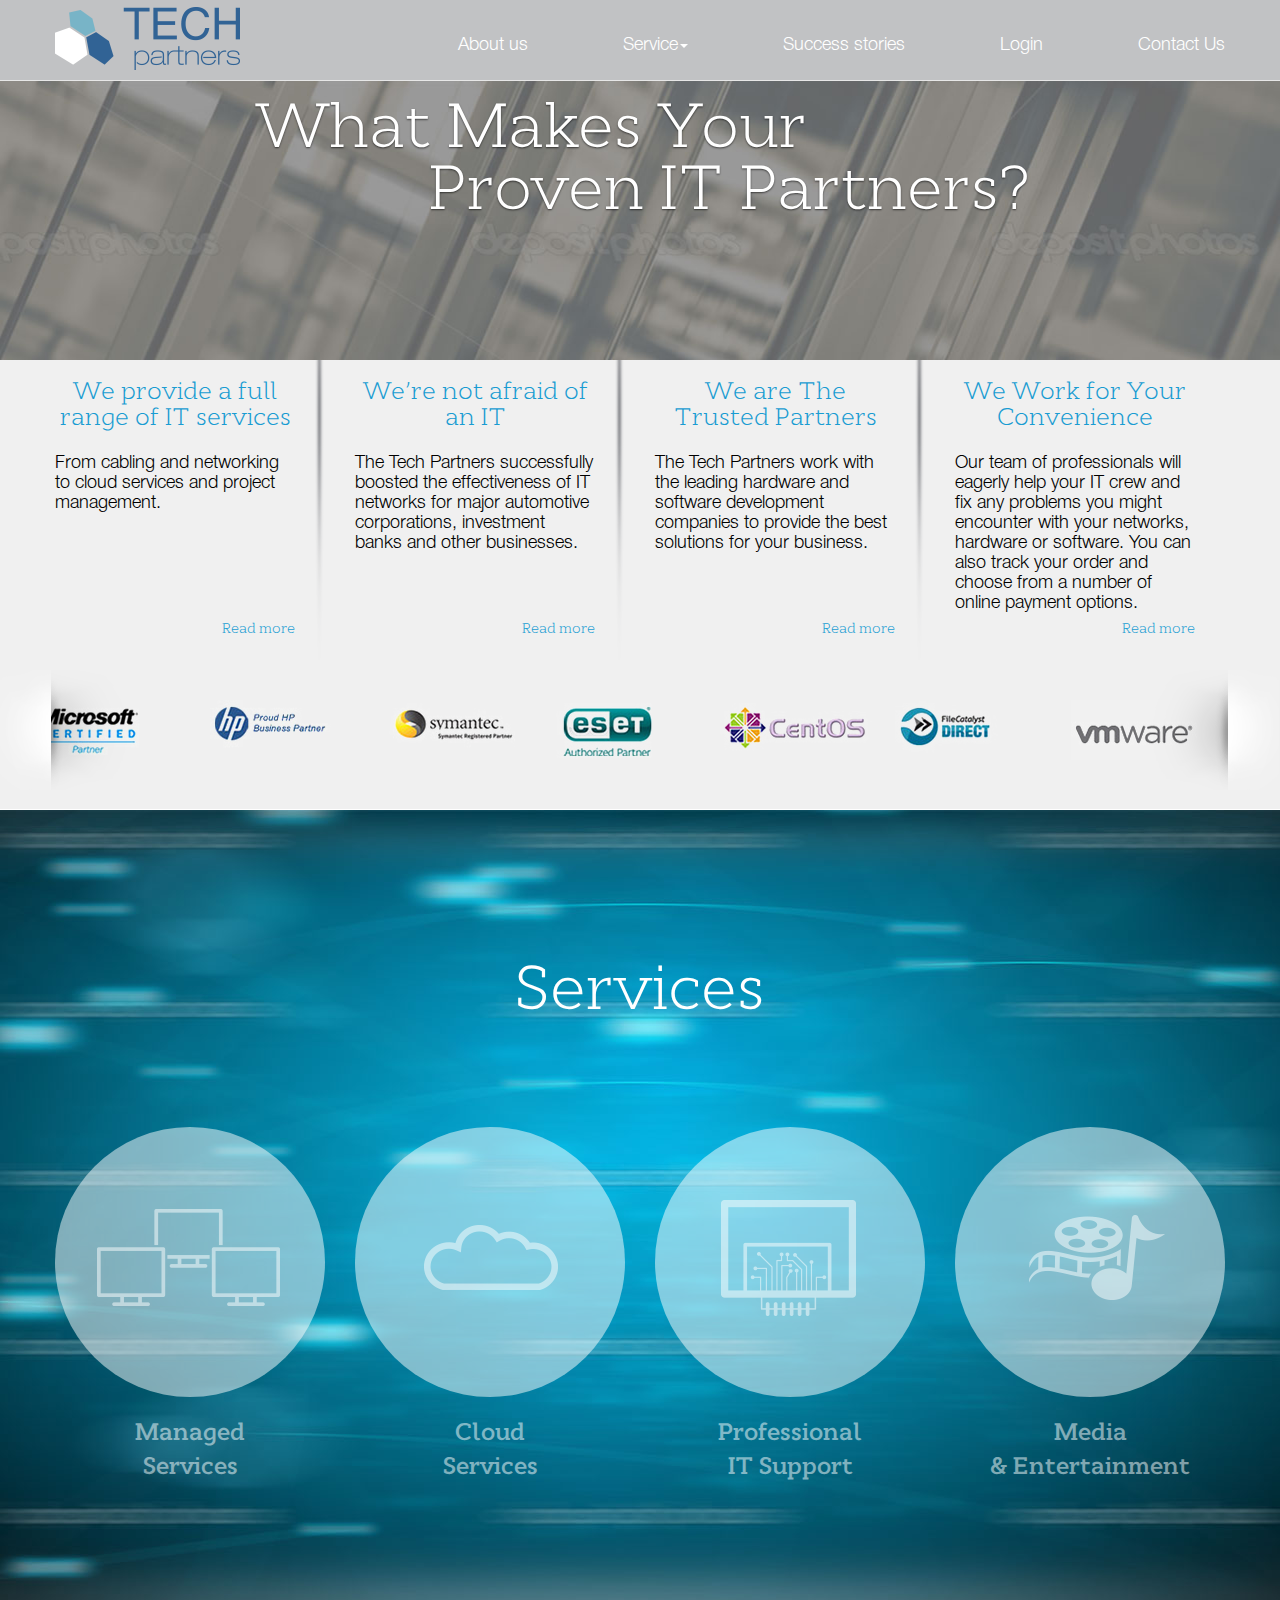
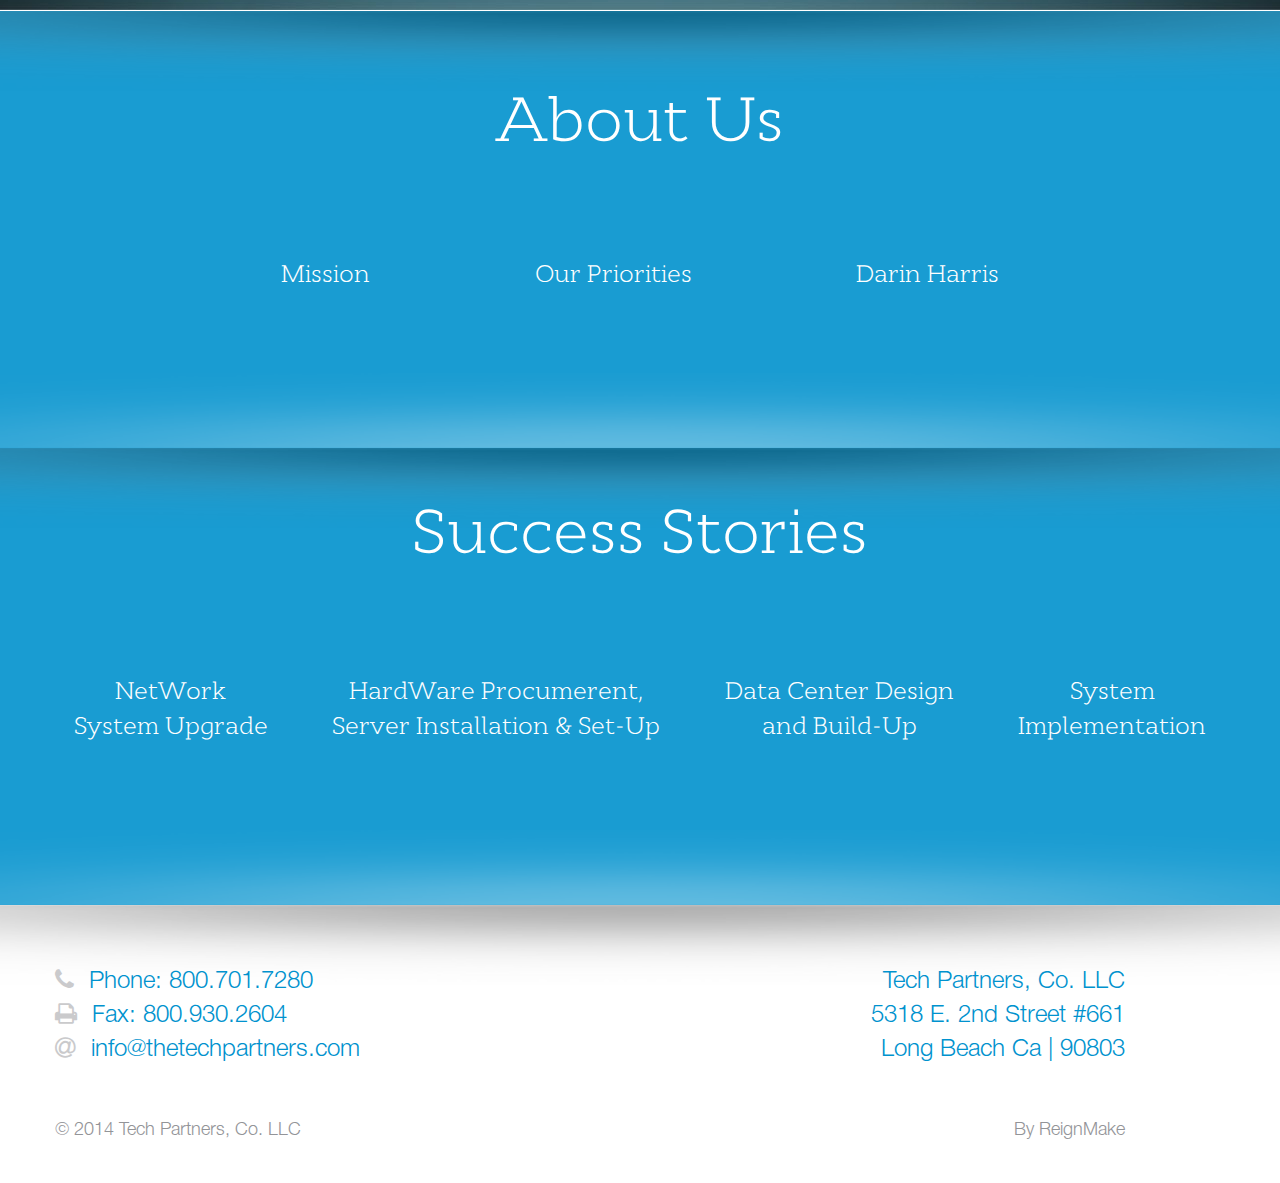
==== commit 6522758b: "bug fix" ====
--- a/index.html
+++ b/index.html
@@ -51,48 +51,48 @@
 							<div class="col-sm-3">
 								<h3>Managed Services</h3>
 								<ul>
-									<li><a href="#">Network Assessment</a></li>
-									<li><a href="#">Back-Up Systems</a></li>
-									<li><a href="#">Network / Server Monitoring & Maintenance</a></li>
-									<li><a href="#">IT Administration</a></li>
+									<li><a href="service_ms.html#network">Network Assessment</a></li>
+									<li><a href="service_ms.html#backup">Back-Up Systems</a></li>
+									<li><a href="service_ms.html#sm">Network / Server Monitoring & Maintenance</a></li>
+									<li><a href="service_ms.html#it">IT Administration</a></li>
 									
 								</ul>
 							</div>
 							<div class="col-sm-3">
 								<h3>Cloud Services</h3>
 								<ul>
-									<li><a href="#">Email Hosting</a></li>
-									<li><a href="#">Web Hosting</a></li>
-									<li><a href="#">Mobile Hosting</a></li>
-									<li><a href="#">Apps Hosting</a></li>
-									<li><a href="#">Amazon EC2 Instances</a></li>
-									<li><a href="#">Amazon Transcoding Services</a></li>
-									<li><a href="#">Amazon management</a></li>
+									<li><a href="service_cs.html#email">Email Hosting</a></li>
+									<li><a href="service_cs.html#wh">Web Hosting</a></li>
+									<li><a href="service_cs.html#mh">Mobile Hosting</a></li>
+									<li><a href="service_cs.html#app">Apps Hosting</a></li>
+									<li><a href="service_cs.html#ai">Amazon EC2 Instances</a></li>
+									<li><a href="service_cs.html#at">Amazon Transcoding Services</a></li>
+									<li><a href="service_cs.html#am">Amazon management</a></li>
 									
 								</ul>
 							</div>
 							<div class="col-sm-3">
 								<h3>Professional IT Support</h3>
 								<ul>
-									<li><a href="#">Audit & Review</a></li>
-									<li><a href="#">Server Virtualization</a></li>
-									<li><a href="#">Cabling & Netwotk Building</a></li>
-									<li><a href="#">Firewalls & Network Intrusions</a></li>
-									<li><a href="#">Enterprise Project Management</a></li>
-									<li><a href="#">Microsoft SharePoint</a></li>
-									<li><a href="#">Custom Apps Development</a></li>
-									<li><a href="#">Accounting package integration</a></li>
-									<li><a href="#">Data center moving</a></li>
-									<li><a href="#">Data center construction</a></li>
-									<li><a href="#">Mobile app development</a></li>
+									<li><a href="service_pis.html#ar">Audit & Review</a></li>
+						<li><a href="service_pis.html#sv">Server Virtualization</a></li>
+						<li><a href="service_pis.html#cnb">Cabling & Netwotk Building</a></li>
+						<li><a href="service_pis.html#fni">Firewalls & Network Intrusions</a></li>
+						<li><a href="service_pis.html#epm">Enterprise Project Management</a></li>
+						<li><a href="service_pis.html#msp">Microsoft SharePoint</a></li>
+						<li><a href="service_pis.html#cad">Custom Apps Development</a></li>
+						<li><a href="service_pis.html#api">Accounting package integration</a></li>
+						<li><a href="service_pis.html#dcm">Data center moving</a></li>
+						<li><a href="service_pis.html#dcc">Data center construction</a></li>
+						<li><a href="service_pis.html#mad">Mobile app development</a></li>
 								</ul>
 							</div>
 							<div class="col-sm-3">
 								<h3>Media & Entertainment</h3>
 								<ul>
-									<li><a href="#">Pre/Post Production Apps</a></li>
-									<li><a href="#">AVID WorkFlow</a></li>
-									<li><a href="#">Scheduling & Asset Management Software</a></li>
+									<li><a href="service_me.html#ppa">Pre/Post Production Apps</a></li>
+									<li><a href="service_me.html#awf">AVID WorkFlow</a></li>
+									<li><a href="service_me.html#sams">Scheduling & Asset Management Software</a></li>
 									
 								</ul>
 							</div>
--- a/css/style.css
+++ b/css/style.css
@@ -99,6 +99,7 @@
 /* ------------------------- Lists */
  
 /* ------------------------- Layout */
+.container{position:relative;}
 .navbar-default{
 	background:#c1c2c4;
 	min-height:80px;
@@ -158,6 +159,7 @@
 .slider{
 	position:relative;
 	margin-top:80px;
+	
 }
 .brand-wrap {
 position: relative;
@@ -234,7 +236,7 @@
 overflow: hidden;
 }
 .service{
-	background:url(../images/service-bg.jpg);
+	background:url(../images/service-bg.jpg)no-repeat center center;
 	padding-top:150px;
 	padding-bottom:125px;
 }
